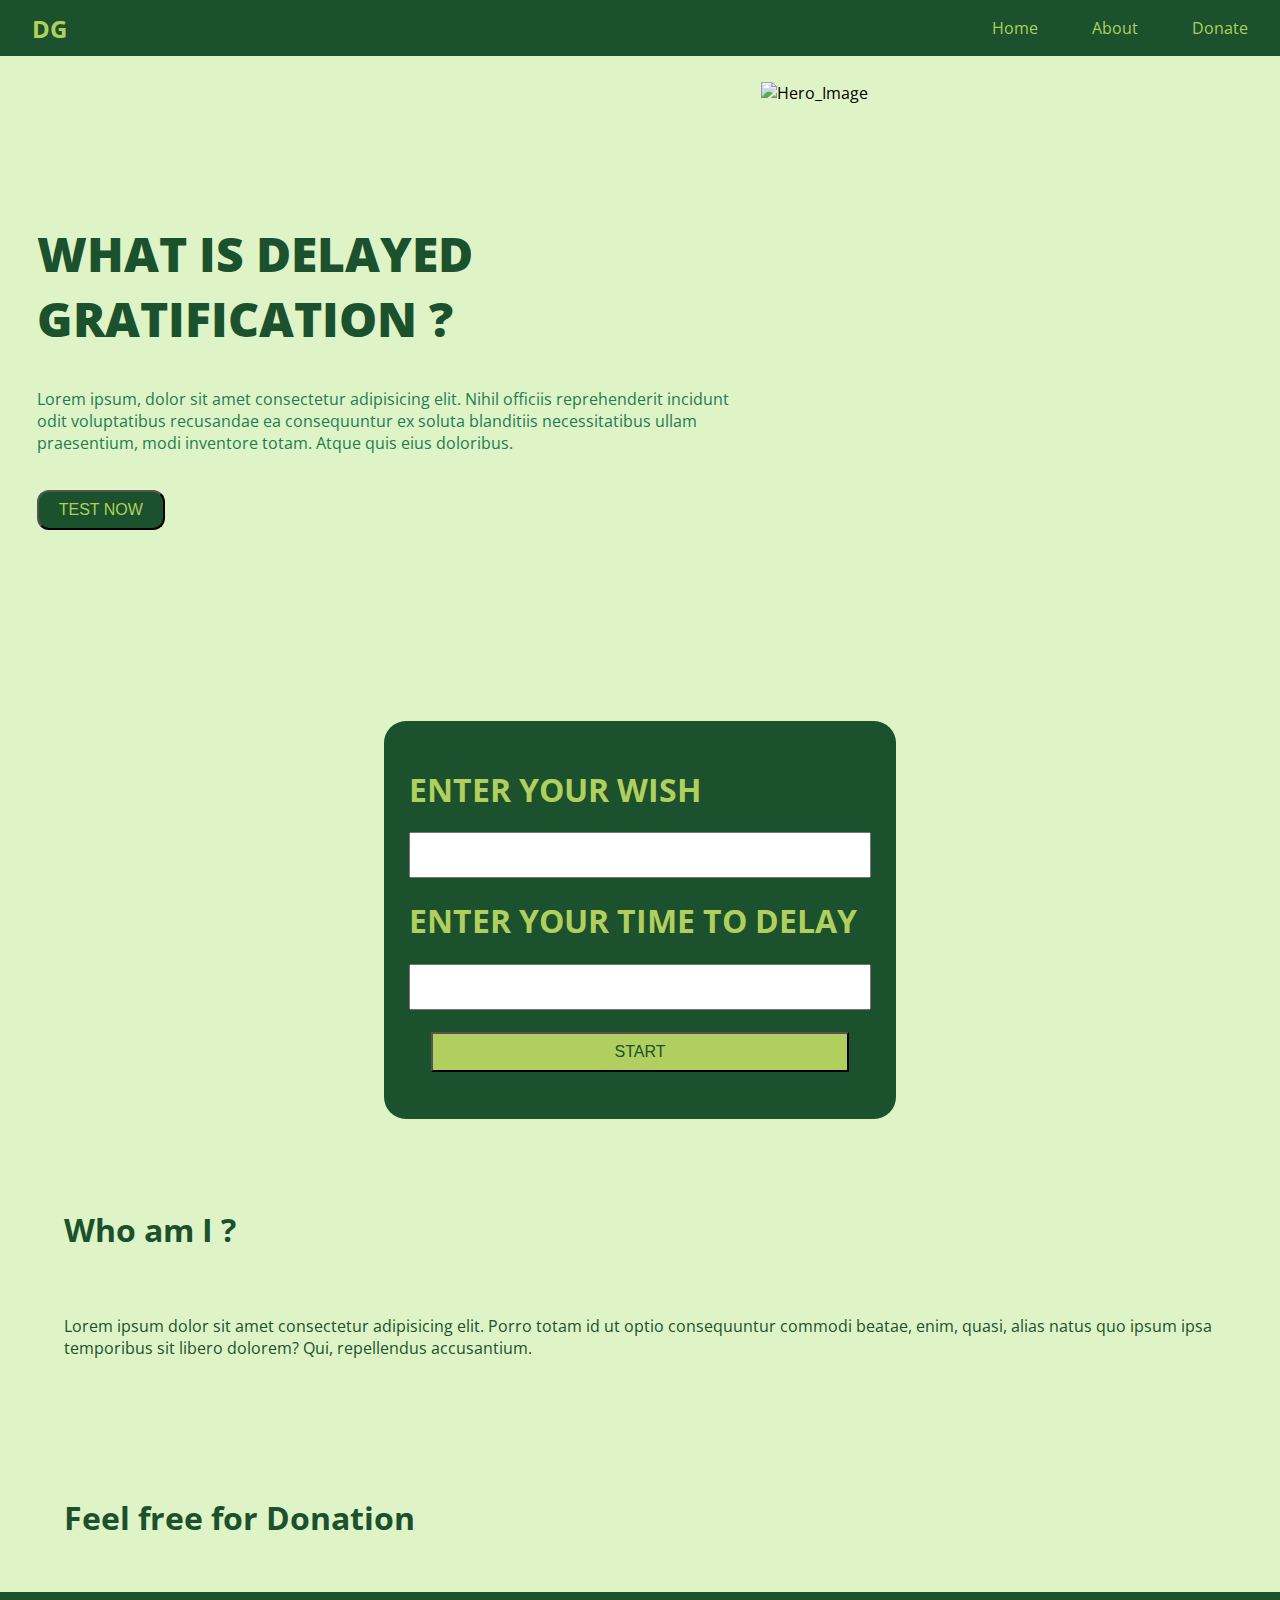
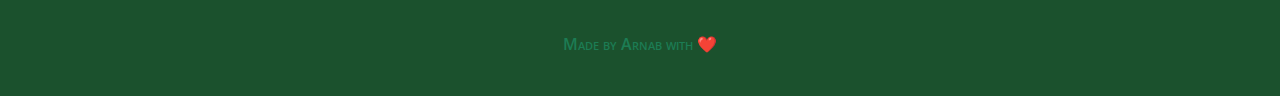
==== index.html @ f576a902 "First Commit" ====
<!DOCTYPE html>
<html lang="en">
  <head>
    <meta charset="UTF-8" />
    <meta name="viewport" content="width=device-width, initial-scale=1.0" />
    <link rel="stylesheet" href="css/styles.css" />
    <title>Delayed Gratification</title>
  </head>
  <body>
    <nav class="navbar">
      <div class="logo">DG</div>
      <div class="sidebar">
        <a href="">Home</a>
        <a href="">About</a>
        <a href="">Donate</a>
      </div>
    </nav>
    <section id="Hero" class="Hero">
      <div class="Hero_Container">
        <div class="product_header">What is Delayed Gratification ?</div>
        <div class="product_content">
          Lorem ipsum, dolor sit amet consectetur adipisicing elit. Nihil
          officiis reprehenderit incidunt odit voluptatibus recusandae ea
          consequuntur ex soluta blanditiis necessitatibus ullam praesentium,
          modi inventore totam. Atque quis eius doloribus.
        </div>
        <button class="product_goto">Test Now</button>
      </div>
      <div class="product_img_container">
        <img
          class="product_img"
          src="https://minimalistquotes.com/images/grey-the-ability-to-discipline-yourself-to-de.jpg"
          alt="Hero_Image" />
      </div>
    </section>
    <section id="Product" class="Product">
      <div class="product">
        <h1 class="product_title">Enter Your Wish</h1>
        <input type="text" />
        <h1 class="product_subtitle">Enter Your Time to Delay</h1>
        <input type="text" />
        <button class="product_btn">Start</button>
      </div>
    </section>
    <section id="About_us" class="About_us">
      <div>
        <h1>Who am I ?</h1>
        <h2>
          Lorem ipsum dolor sit amet consectetur adipisicing elit. Porro totam
          id ut optio consequuntur commodi beatae, enim, quasi, alias natus quo
          ipsum ipsa temporibus sit libero dolorem? Qui, repellendus
          accusantium.
        </h2>
      </div>
    </section>
    <section id="Contact_us" class="Contact_us">
      <div>
        <h1>Feel free for Donation</h1>
      </div>
    </section>
    <section id="Footer" class="Footer">
      <div>
        <a href="">Made by Arnab with ❤️</a>
      </div>
    </section>
  </body>
</html>
---- css/styles.css ----
@import url('https://fonts.googleapis.com/css2?family=Open+Sans:ital,wght@0,300..800;1,300..800&display=swap');

body {
  padding: 0;
  margin: 0;
  scroll-behavior: smooth;
  box-sizing: border-box;
  background-color: #def4c6;
  font-family: 'Open Sans', sans-serif;
}

.navbar {
  display: flex;
  flex-direction: row;
  justify-content: space-between;
  /* background-color: aqua; */
  width: 100%;
  height: 3.5rem;
  align-items: center;
  background-color: #1b512d;
}

.navbar .logo {
  padding-left: 2rem;
  color: #b1cf5f;
  font-size: x-large;
  font-weight: 700;
}

.sidebar {
  display: flex;
  justify-content: space-between;
  align-items: flex-end;
  width: 16rem;
  padding: 2rem;
}

.sidebar a {
  text-decoration: none;
  color: #b1cf5f;
  font-weight: 400;
}

.sidebar a:hover {
  color: #73e2a7;
}

#Hero {
  width: 100%;
  height: 40rem;
}

#Product {
  width: 100%;
  height: 20rem;
  display: flex;
  flex-direction: row;
  justify-items: center;
  align-items: center;
  margin-top: 5%;
  margin-bottom: 10%;
}

#About_us {
  width: 100%;
  height: 10rem;
}

#Contact_us {
  width: 100%;
  height: 10rem;
}

#Footer {
  width: 100%;
  height: 6.5rem;
  background-color: #1b512d;
}

.Hero {
  display: flex;
  flex-direction: row;
  justify-content: space-between;
}

.Hero .Hero_Container {
  display: flex;
  flex-direction: column;
  margin-top: 10%;
}

.Hero .product_header {
  font-size: 3rem;
  font-weight: 800;
  margin-top: 5%;
  margin-left: 5%;
  text-transform: uppercase;
  color: #1b512d;
}
.Hero .product_content {
  margin-left: 5%;
  margin-top: 5%;
  color: #1c7c54;
}

.Hero .product_img_container {
  width: 80rem;
  height: 35rem;
  padding-right: 2.5%;
}
.Hero .product_img {
  padding-left: 5%;
  padding-top: 5%;
  height: 100%;
  width: 100%;
  object-fit: contain;
}

.Hero .product_goto {
  margin: 5%;
  height: 2.5rem;
  width: 8rem;
  background-color: #1b512d;
  color: #b1cf5f;
  font-size: medium;
  text-transform: uppercase;
  border-radius: 12px;
}

.Product .product {
  width: 30rem;
  background-color: #1b512d;
  border-radius: 22px;
  padding: 25px;
  margin: 30%;
  display: flex;
  flex-direction: column;
}

.Product .product h1 {
  font-weight: 700;
  color: #b1cf5f;
  text-transform: uppercase;
}

.Product .product input {
  color: #1c7c54;
  height: 2.5rem;
}
.Product .product .product_btn {
  margin: 22px;
  height: 2.5rem;
  background-color: #b1cf5f;
  color: #1b512d;
  font-size: medium;
  text-transform: uppercase;
}

.About_us h1 {
  margin: 5%;
  color: #1b512d;
  font-weight: 700;
  font-size: xx-large;
}
.About_us h2 {
  margin: 5%;
  color: #1b512d;
  font-weight: 400;
  font-size: medium;
}
.Contact_us h1 {
  margin: 5%;
  padding-top: 5%;
  color: #1b512d;
}
.Footer {
  display: flex;
  align-items: center;
  justify-content: center;
}

.Footer a {
  text-decoration: none;
  color: #1c7c54;
  font-weight: 600;
  font-variant: small-caps;
}
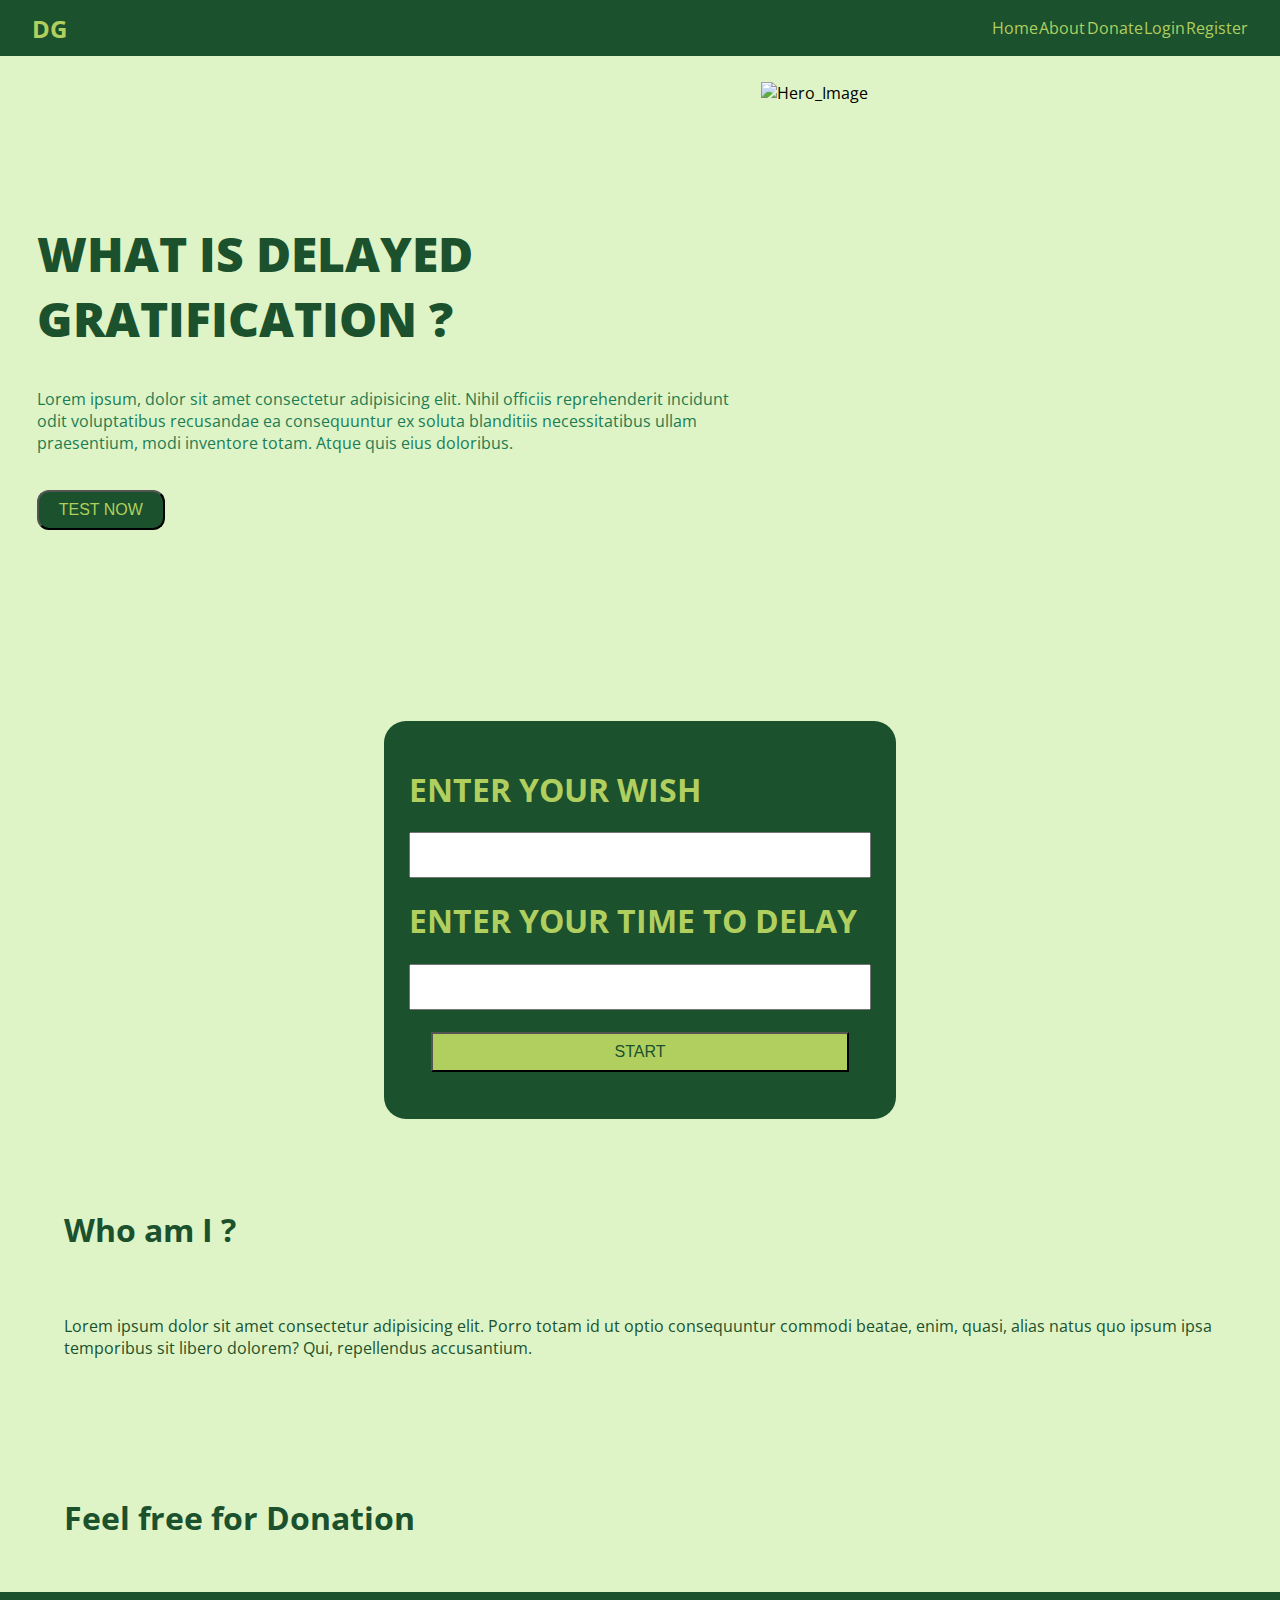
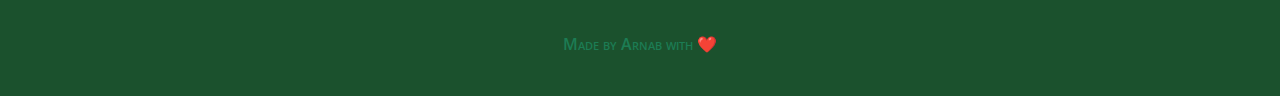
==== commit b26fe9c3: "DG Project" ====
--- a/index.html
+++ b/index.html
@@ -13,6 +13,8 @@
         <a href="">Home</a>
         <a href="">About</a>
         <a href="">Donate</a>
+        <a href="/login.html">Login</a>
+        <a href="/register.html">Register</a>
       </div>
     </nav>
     <section id="Hero" class="Hero">
@@ -41,6 +43,7 @@
         <input type="text" />
         <button class="product_btn">Start</button>
       </div>
+      <div class="timer"></div>
     </section>
     <section id="About_us" class="About_us">
       <div>
@@ -63,5 +66,6 @@
         <a href="">Made by Arnab with ❤️</a>
       </div>
     </section>
+    <script src="js/index.js"></script>
   </body>
 </html>
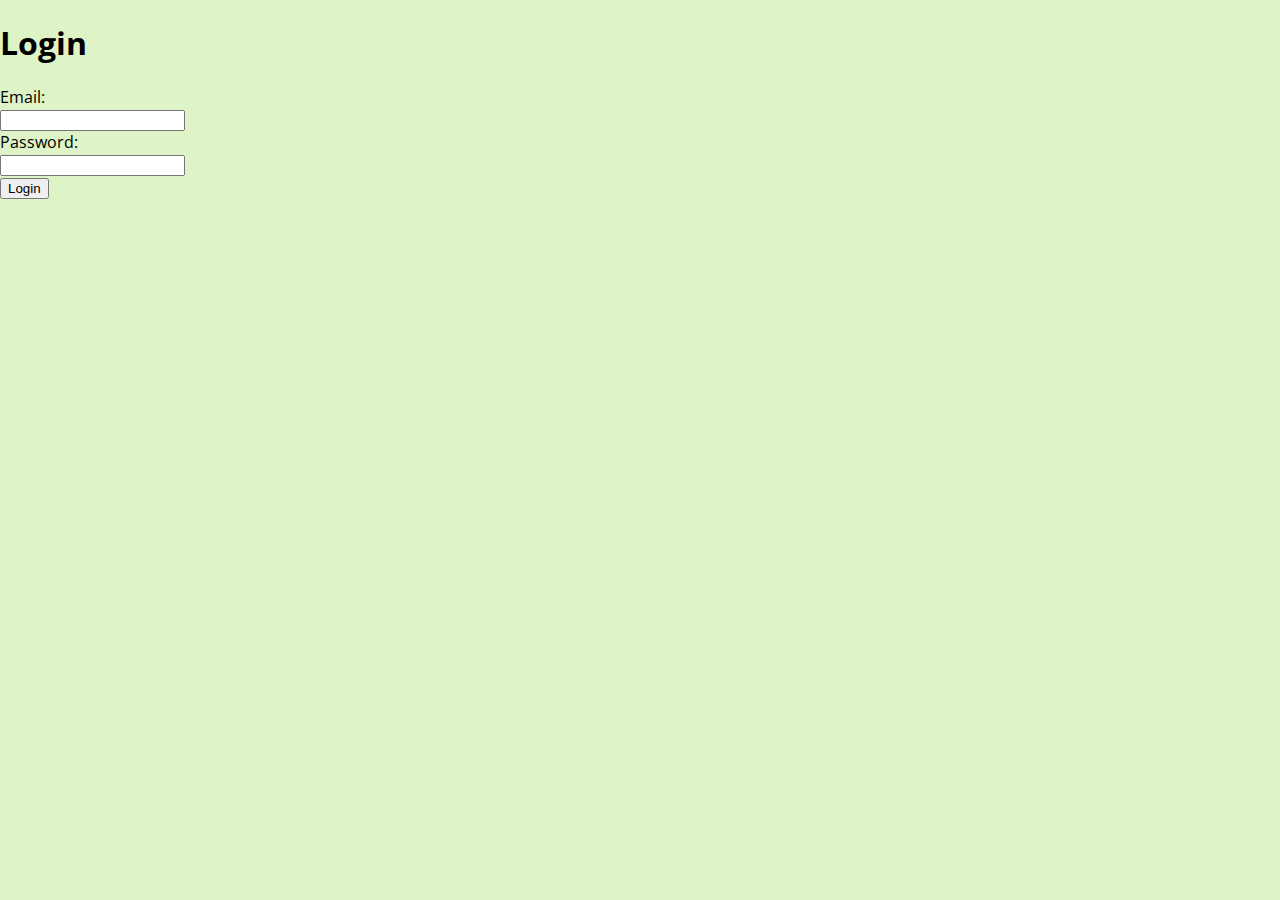
==== commit 0ab9a93d: "DG Project" ====
--- a/index.html
+++ b/index.html
@@ -67,5 +67,14 @@
       </div>
     </section>
     <script src="js/index.js"></script>
+    <script>
+      function routeGuard() {
+        const token = localStorage.getItem('token');
+        if (!token) {
+          window.location.href = '/login.html'; // Redirect to login page if token is not present
+        }
+      }
+      routeGuard(); // Call the function to check on page load
+    </script>
   </body>
 </html>
